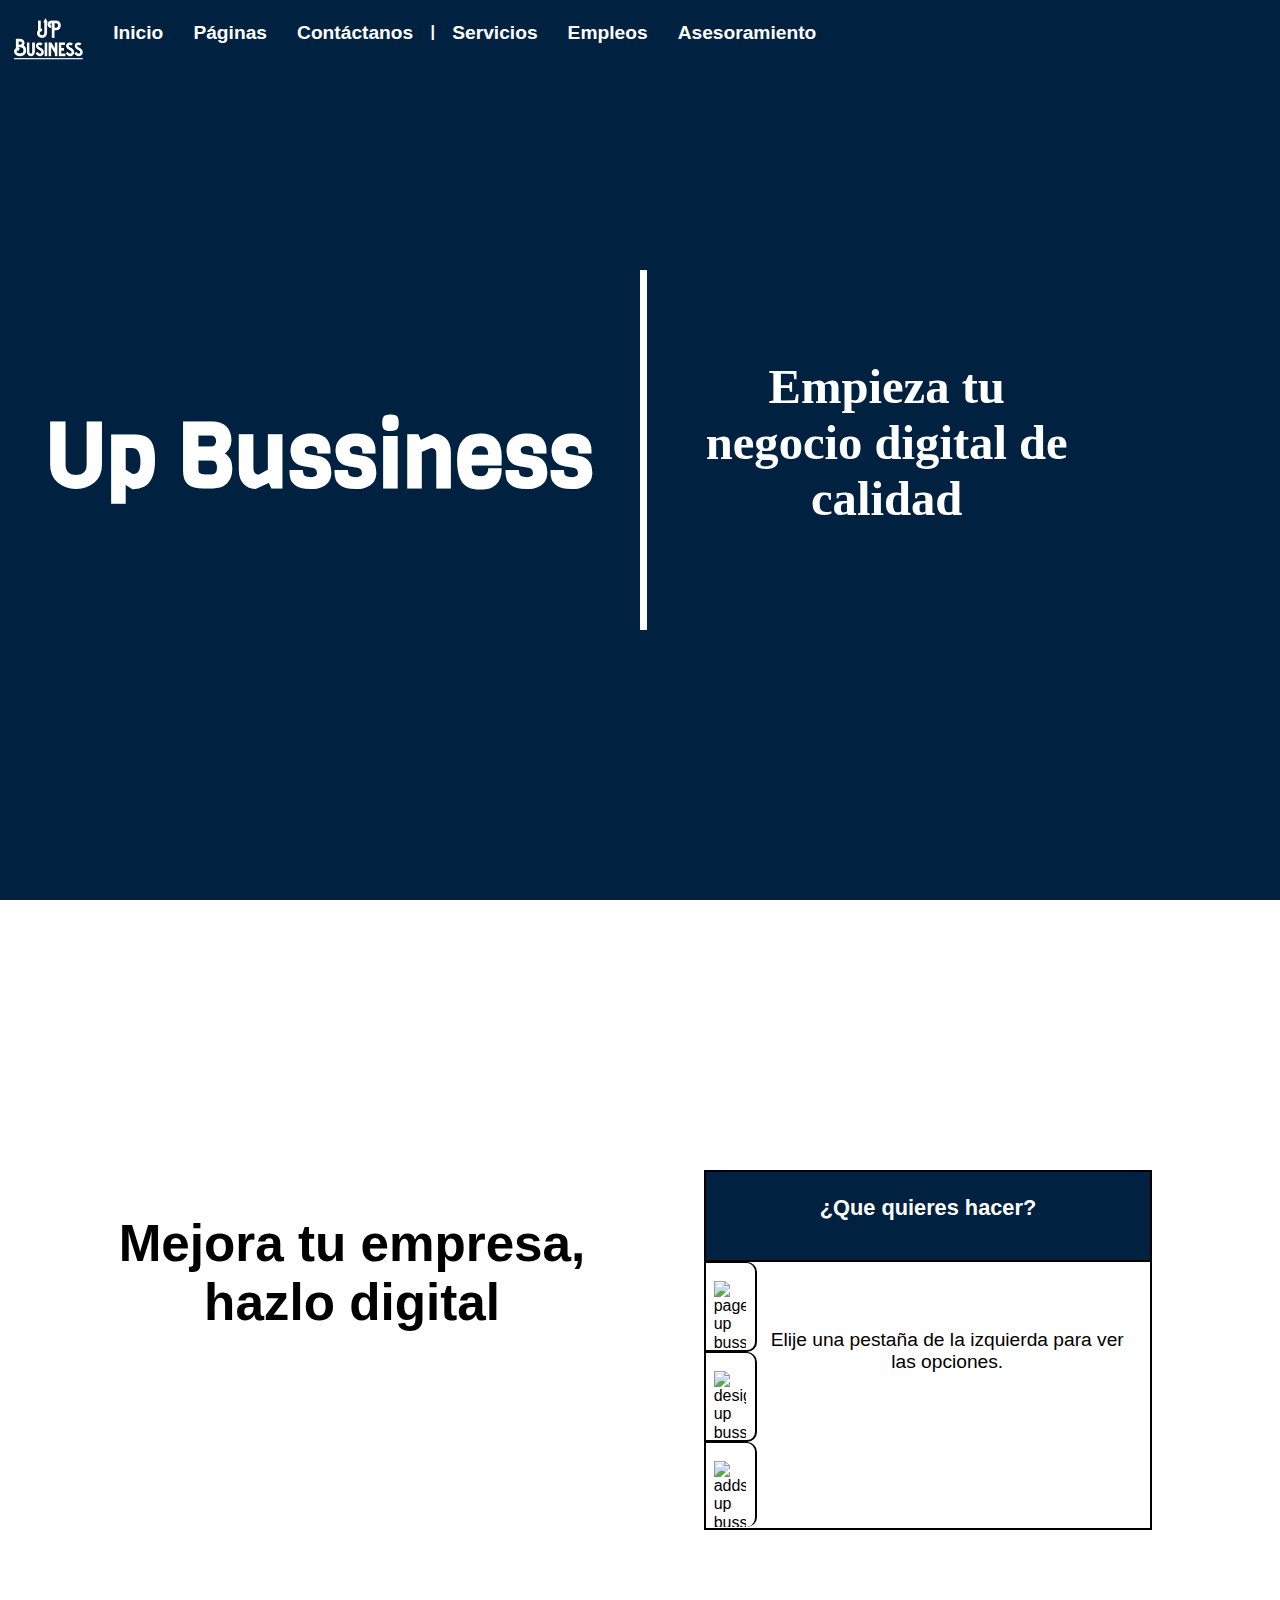
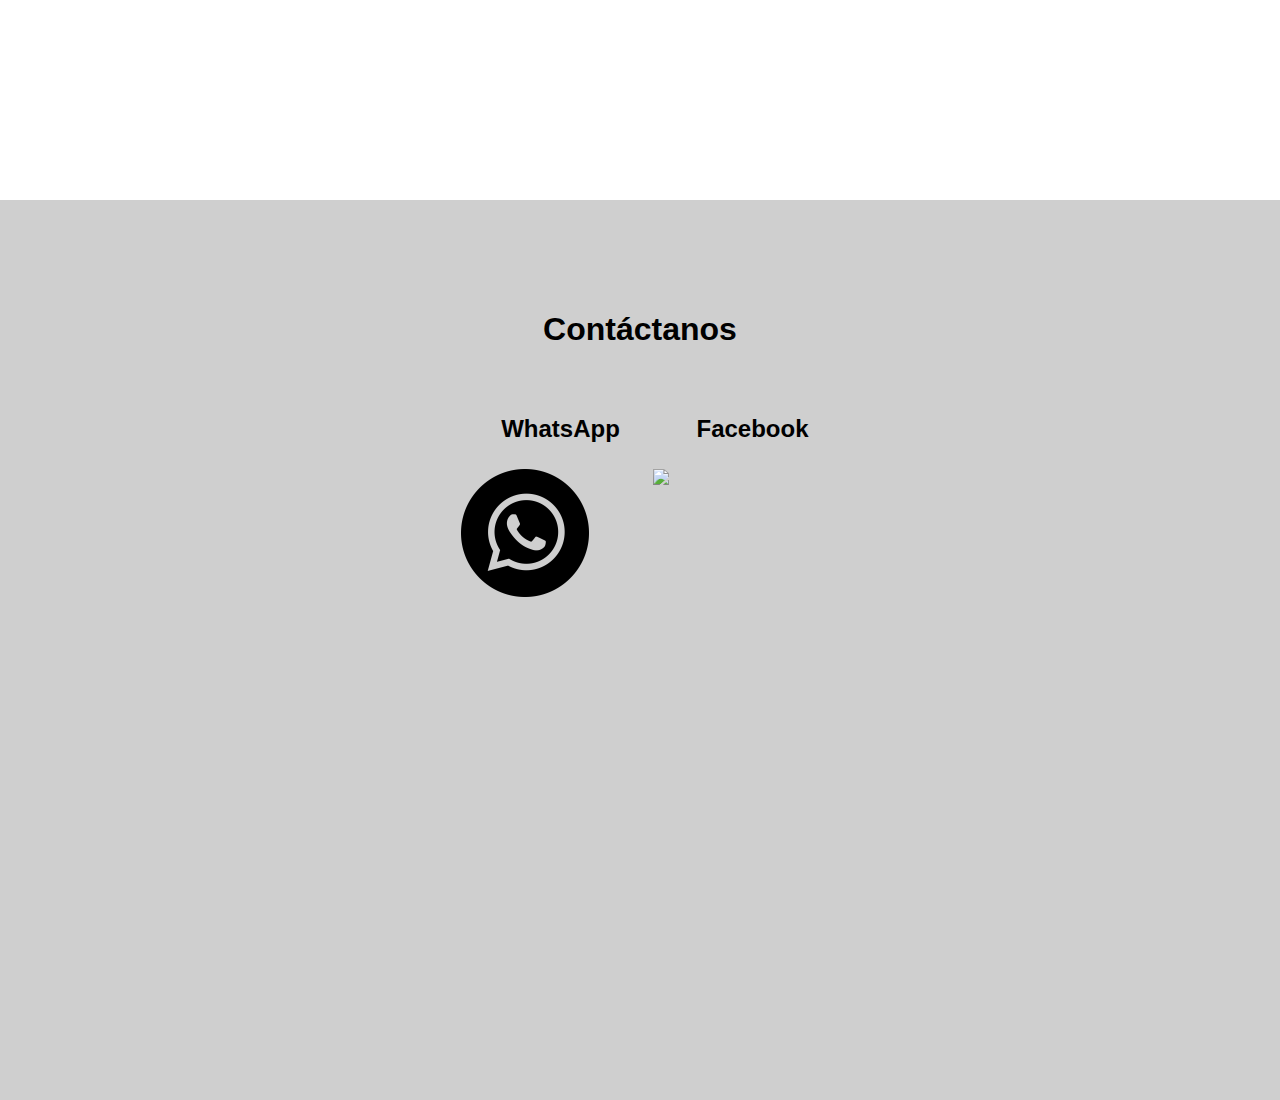
==== index.html @ ffc8edd8 "Update index.html" ====
<!DOCTYPE html>

<html lang="es">

<head>
  <!---Meta--->
  <meta name="google-site-verification" content="eq1H_vzoRD5lj-KPBFej_xqlKpzSxAObhFrX9JOrpxI" />
  <meta charset="utf-8">
  <meta name="viewport" content="width=device-width, initial-scale=1">
  <meta name="description" content="Make a professional website">
  <meta name="robots" content="index">
  <meta name="robots" content="follow">
  <meta name="keywords" content="website - sitio web - marketing - up business - Up Bussiness - Up Business">
  <!---Page icon---> 
  <link rel="shortcut icon" href="https://up-bussiness.github.io/multimedia/logo.png">
  <!--CSS Documents-->
  <link rel="stylesheet" type="text/css" href="styles/style.css">
  <link rel="stylesheet" type="text/css" href="styles/normalize.css">
  <link rel="stylesheet" type="text/css" href="styles/nav.css">
  <link rel="stylesheet" type="text/css" href="styles/header.css">
  <link rel="stylesheet" type="text/css" href="styles/domains.css">
  <link rel="stylesheet" type="text/css" href="styles/pages.css">
  <link rel="stylesheet" type="text/css" href="styles/contact-us.css">
  <!--Fonts-->
    <!--Tittle-->
      <link rel="preconnect" href="https://fonts.googleapis.com">
      <link rel="preconnect" href="https://fonts.gstatic.com" crossorigin>
      <link href="https://fonts.googleapis.com/css2?family=Viga&display=swap" rel="stylesheet">
      <link rel="preconnect" href="https://fonts.googleapis.com">
<link rel="preconnect" href="https://fonts.gstatic.com" crossorigin>
<link href="https://fonts.googleapis.com/css2?family=Oswald:wght@500&display=swap" rel="stylesheet">
    <!--Font 1-->
  <title> Up Bussiness </title>
</head>

<body>
  <nav>
    <a href="https://up-bussiness.github.io"><img src="https://up-bussiness.github.io/multimedia/logo-nav.png" alt="Up Bussiness logo"></a>
    <a href="https://up-bussiness.github.io">Inicio</a>
    <a href="https://up-bussiness.github.io#paginas">Páginas</a>
    <a href="https://up-bussiness.github.io#contactanos">Contáctanos</a>
    <strong>|</strong>
    <a href="https://up-bussiness.github.io/pages/servicios/servicios.html">Servicios</a>
    <a href="https://up-bussiness.github.io/pages/empleos/empleos.html">Empleos</a>
    <a href="https://up-bussiness.github.io/pages/asesoramiento/asesoramiento.html">Asesoramiento</a>
    <div>
      <div id="dm">
        <p>|||</p>
      </div>
      <a href="https://up-bussiness.github.io" class="hr">Inicio</a>
      <a href="https://up-bussiness.github.io#paginas" class="hr1">Páginas</a>
      <a href="https://up-bussiness.github.io#contactanos" class="hr2">Contáctanos</a>
      <a href="https://up-bussiness.github.io/pages/servicios/servicios.html" class="hr3">Servicios</a>
      <a href="https://up-bussiness.github.io/pages/empleos/empleos.html" class="hr4">Empleos</a>
      <a href="https://up-bussiness.github.io/pages/asesoramiento/asesoramiento.html" class="hr5">Asesoramiento</a>
    </div>
  </nav>

  <header>
    <h1>Up Bussiness</h1>
    <h2>Empieza tu negocio digital de calidad</h2>
  </header>

  <section id="paginas">
    <h1 id="tittle-pages">Mejora tu empresa, hazlo digital</h1>
    <div id=sqr>
      <h2 id="gt">¿Que quieres hacer?</h2>
      <p id="gp">
      Elije una pestaña de la izquierda para ver las opciones.       
      </p>
        <div id="fh">
          <img id="fi" src="https://img.icons8.com/ios-glyphs/452/facebook-new.png" alt="page up bussiness">
          <h2 id="ft">Has una página en Facebook</h2>
          <p id="fp">
            Una página en facebook te ayuda mucho en caso de ser una empresa o influencer, en <strong><em>Up Bussiness</em></strong> nos encargamos de darte un aspecto visual moderno, juguetón e innovador. <br> Si quieres una página en Facebook con nuestra ayuda puedes lograrlo sólo has click <a href="https://wa.link/em5sz7" target="blank_">aquí</a>.
          </p>
        </div>
        <div id="sh">
          <img id="si" src="https://img.icons8.com/wired/452/design.png" alt="design up bussiness">
          <h2 id="st">Diseños de página</h2>
          <p id="sp">
            Si ya tienes una página en Facebook o Instagram y sólo quieres renovar tu logo, darle un aire nuevo a tu portada, o simplemente quieres a alguien que te ayude a gestionar tu página has click <a href="https://wa.link/ezi65c" target="blank_">aquí</a>.
          </p>
        </div>
        <div id="th">
          <img id="ti" src="https://image.flaticon.com/icons/png/128/1466/1466342.png" alt="adds up bussiness">
          <h2 id="tt">Agrega publicidad a tu página</h2>
          <p id="tp">
            ¿Ya tienes una página increíble pero no genera ingresos? Pues quizá lo que necesites es agregarle publicidad para ponerlo en marcha en todo el mercado. No te preocupes, <strong><em>Up Bussiness</em></strong> hará ese trabajo por ti, sólo has click <a href="https://wa.link/gkp0sc" target="blank_">aquí</a>.
          </p>
        </div>
    </div>
  </section>

  <section id="contactanos">
    <h1>Contáctanos</h1>
    <div id="fd">
      <a href="https://wa.link/xebvn2" target="blank_">
      <h2 class="h2">WhatsApp</h2>
      <img src="multimedia/logo-prueba.png" class="img">
      </a>
    </div>
    <div id="sd">
      <a href="https://www.facebook.com/FirstUBI" target="blank_">
      <h2 class="h2">Facebook</h2>
      <img src="https://www.rutgerson.se/wp-content/uploads/2016/11/facebook-icon-png-black.png" class="img">
      </a>
    </div>
    <div></div>
  </section>
</body>

</html>
---- styles/style.css ----
*
{
margin: 0;
padding: 0;
box-sizing: border-box;
font-family: sans-serif;
}
---- styles/nav.css ----
nav
{
position: fixed;
width: 100%;
height: 10vh;
background-color: rgb(0, 33, 63);
color: rgb(255, 255, 255);
z-index: 99;
font-family: sans-serif;
/*border: solid black 2px;*/
}
	nav a
	{
	color: rgb(255, 255, 255);
	text-decoration: none;
	vertical-align: middle;
	font-size: 1.5vw;
	font-family: sans-serif;
	font-weight: bolder;
	padding: 0 1vw 0 1vw;
	}
	nav img
	{
	position: relative;
	margin: 2vh 0 0 0;
	width: 5.5vw;
	}
	nav div p
	{
	display: none;
	}
	.hr
	{
	display: none;
	}
	.hr1
	{
	display: none;
	}
	.hr2
	{
	display: none;
	}
	.hr3
	{
	display: none;
	}
	.hr4
	{
	display: none;
	}
	.hr5
	{
	display: none;
	}
	#dm
	{
	display: none;
	}
@media screen and (max-width: 900px)
{
	nav a
	{
	font-size: 1.5vw;
	}
	nav img
	{
	width: 5.5vw;
	}
}
@media screen and (max-width: 800px)
{
	nav
	{
	/*border: solid white 2px;*/
	z-index: 10;
	}
	nav a
	{
	display: none;
	}
	nav strong
	{
	display: none;
	}

	/*MENÚ*/
		nav div
		{
		position: absolute;
		right: 0;
		top: 0;
		height: 10vh;
		width: 11vw;
		z-index: 11;
		/*border: solid white 2px;*/
		overflow: hidden;
		}
		nav div:hover
		{
		height: 60vh;
		width: 90vw;
		border-radius: 0 0 0 10px;
		border: solid rgb(0, 33, 63) 2px;
		background-color: rgb(255, 255, 255);
		z-index: 12;
		}
	/**/

	/*BOTÓN*/
		#dm
		{
		position: absolute;
		z-index: 12;
		text-align: center;
		right: 0;
		top: 0;
		height: 10vh;
		width: 10vw;
		background-color: rgb(0, 33, 63);
		padding: 1vh 2.5vw 0 0;
		/*border: solid white 2px;*/
		display: initial;
		}
		nav div:hover #dm
		{
		display: none;
		}
		#dm p
		{
		position: absolute;
		font-size: 7vh;
		transform: rotate(90deg);
		display: initial;
		}
	/**/

	/*TÍTULOS*/
		.hr
		{
		display: initial;
		}
		nav div:hover .hr
		{
		position: absolute;
		text-align: center;
		font-size: 3vw;
		height: 10vh;
		width: 80%;
		padding: 1.5vh 0 0 0;
		/*border: solid white 2px;*/
		margin: 0 0 0 10%;
		color: rgb(0, 45, 70);
		z-index: 12;
		}
		.hr1
		{
		display: initial;
		}
		nav div:hover .hr1
		{
		position: absolute;
		text-align: center;
		font-size: 3vw;
		width: 80%;
		height: 10vh;
		padding: 1.5vh 0 0 0;
		/*border: solid white 2px;*/
		margin: 10vh 0 0 10%;
		color: rgb(0, 45, 70);
		z-index: 12;
		}

		.hr2
		{
		display: initial;
		}
		nav div:hover .hr2
		{
		position: absolute;
		text-align: center;
		font-size: 3vw;
		width: 80%;
		height: 10vh;
		padding: 1.5vh 0 0 0;
		border-bottom: solid rgb(0, 45, 70) 2px;
		/*border: solid white 2px;*/
		margin: 20vh 0 0 10%;
		color: rgb(0, 45, 70);
		z-index: 12;
		}

		.hr3
		{
		display: initial;
		}
		nav div:hover .hr3
		{
		position: absolute;
		text-align: center;
		font-size: 3vw;
		width: 80%;
		height: 10vh;
		padding: 1.5vh 0 0 0;
		/*border: solid white 2px;*/
		margin: 30vh 0 0 10%;
		color: rgb(0, 45, 70);
		z-index: 12;
		}

		.hr4
		{
		display: initial;
		}
		nav div:hover .hr4
		{
		position: absolute;
		text-align: center;
		font-size: 3vw;
		width: 80%;
		height: 10vh;
		padding: 1.5vh 0 0 0;
		/*border: solid white 2px;*/
		margin: 40vh 0 0 10%;
		color: rgb(0, 45, 70);
		z-index: 12;
		}
		.hr5
		{
		display: initial;
		}
		nav div:hover .hr5
		{
		position: absolute;
		text-align: center;
		font-size: 3vw;
		width: 80%;
		height: 10vh;
		padding: 1.5vh 0 0 0;
		/*border: solid white 2px;*/
		margin: 50vh 0 0 10%;
		color: rgb(0, 45, 70);
		z-index: 12;
		}		
	/**/
}
@media screen and (max-width: 600px)
{
	nav a
	{
	font-size: 3vw;
	}
	nav img
	{
	width: 10vw;
	}
	nav div p
	{
	font-size: 6vw;
	}
	/*BOTÓN*/
		#dm
		{
		padding: 1.5vh 3.5vw 0 0;
		/*border: solid white 2px;*/
		}
		#dm p
		{
		font-size: 6.5vw;
		}
	/**/

	/*TÍTULOS*/
	nav div:hover .hr
		{
		font-size: 3.5vw;
		}	
	nav div:hover .hr1
		{
		font-size: 3.5vw;
		}
	nav div:hover .hr2
		{
		font-size: 3.5vw;
		border-bottom: solid rgb(0, 45, 70) 2px;
		}
	nav div:hover .hr3
		{
		font-size: 3.5vw;
		}
	nav div:hover .hr4
		{
		font-size: 3.5vw;
		}
	nav div:hover .hr5
		{
		font-size: 3.5vw;
		}
	/**/
}
@media screen and (max-width: 400px)
{
	nav div p
	{
	font-size: 8vw;
	}
	/*BOTÓN*/
		#dm
		{
		padding: 2vh 4.5vw 0 0;
		/*border: solid white 2px;*/
		}
		#dm p
		{
		font-size: 7vw;
		}
	/**/

	/*TÍTULOS*/
	nav div:hover .hr
		{
		font-size: 4vw;
		}	
	nav div:hover .hr1
		{
		font-size: 4vw;
		}
	nav div:hover .hr2
		{
		font-size: 4vw;
		border-bottom: solid rgb(0, 45, 70) 2px;
		}
	nav div:hover .hr3
		{
		font-size: 4vw;
		}
	nav div:hover .hr4
		{
		font-size: 4vw;
		}
	nav div:hover .hr5
		{
		font-size: 4vw;
		}
	/**/
}
---- styles/header.css ----
/*NORMAL HEADER*/
	header
	{
	/*border: solid black 2px;*/
	padding: 10vh 0 0 0;
	height: 100vh;
	background-color: rgb(0, 33, 63);
	}
		header h1
		{
		position: absolute;
		margin-top: 35vh;
		/*border: solid black 2px;*/
		width: 50%;
		color: rgb(255, 255, 255);
		font-size: 7vw;
		text-align: center;
		font-family: 'Viga', sans-serif;
		}
		header h2
		{
		position: absolute;
		margin-top: 20vh;
		padding: 10vh 15vw 0 3vw;
		/*border: solid black 2px;*/
		border-left: solid rgb(255, 255, 255) 7px;
		width: 50%;
		height: 40vh;
		color: rgb(255, 255, 255);
		font-size: 3.8vw;
		text-align: center;
		right: 0;
		font-family: serif;
		}
/**/

/*RESPONSIVE HEADER*/
	@media screen and (max-width: 900px)
	{
	}
	@media screen and (max-width: 800px)
	{
		header h1
		{
		font-size: 8vw;
		}
		header h2
		{
		font-size: 4.8vw;
		}	
	}
	@media screen and (max-width: 600px)
	{
		header h1
		{
		font-size: 9vw;
		}
		header h2
		{
		font-size: 5.5vw;
		margin-top: 25vh;
		padding: 5vh 10vw 0 3vw;
		height: 30vh;
		/*border: solid rgb(255, 255, 255) 7px;*/
		border-left: solid rgb(255, 255, 255) 7px;
		}
	}
	@media screen and (max-width: 400px)
	{
		header h1
		{
		font-size: 9vw;
		width: 45%;
		/*border: solid white 2px;*/
		}
		header h2
		{
		font-size: 5.5vw;
		margin-top: 25vh;
		padding: 10vh 8vw 0 3vw;
		height: 30vh;
		/*border: solid rgb(255, 255, 255) 7px;*/
		border-left: solid rgb(255, 255, 255) 7px;
		}		
	}
/**/
---- styles/pages.css ----
/*NORMAL PAGES*/
	#paginas
	{
	background-color: rgb(255, 255, 255);
	height: 100vh;
	padding: 10vh 0 0 0;
	}

	#tittle-pages
	{
	position: absolute;
	/*border: solid black 2px;*/
	width: 45%;
	font-size: 4vw;
	font-family: sans-serif;
	text-align: center;
	margin: 25vh 0 0 5vw;
	}

	#sqr
	{
	position: absolute;
	height: 40vh;
	width: 35%;
	margin: 20vh 0 0 55vw;
	border: solid black 2px;
	}
		#sqr a
		{
		font-weight: bolder;
		color: rgb(1, 114, 16);
		}
		#gt
		{
		text-align: center;
		font-size: 1.7vw;
		height: 10vh;
		padding-top: 2.5vh;
		color: rgb(255, 255, 255);
		background-color: rgb(0, 33, 63);
		border-bottom: solid black 2px; 
		}
		#gp
		{
		position: absolute;
		text-align: center;
		font-size: 1.5vw;
		margin: 15% 2vw 0 5vw;
		}
	/*First*/
		#fh
		{
		position: absolute;
		margin-top: 0;
		left: 0;
		border-right: solid black 2px;
		border-bottom: solid black 2px;
		border-top: solid black 1px;
		border-radius: 0 10px 10px 0;
		padding: 1vh 0 1vh 0;
		width: 4vw;
		height: 10vh;
		background-color: rgb(255, 255, 255);
		transition: 0.4s;
		margin-left: 0vw;
		z-index: 1;
		overflow: hidden;
		}
		#fi
		{
		position: absolute;
		margin: 1vh 0.8vw 0 0.6vw;
		width: 2.5vw;
		}
		#ft
		{
		position: absolute;
		width: 35vw;
		font-size: 1.6vw;
		/*border: solid black 2px;*/
		text-align: center;
		}
		#fp
		{
		position: absolute;
		margin: 6vh 1vw 0 4vw;
		font-size: 1.2vw;
		font-family: sans-serif;
		transition: 0.4s;
		text-align: justify;
		}
		#fh:hover
		{
		width: 100%;
		height: 29.4vh;
		border-radius: 0;
		border: none;
		z-index: 2;
		}
		#fh:hover #fp
		{
		margin: 6vh 1vw 0 1vw;
		}
		#fh:hover #fi
		{
		height: 0;
		}
	/*Second*/
		#sh
		{
		position: absolute;
		margin-top: 10vh;
		left: 0;
		border-right: solid black 2px;
		border-bottom: solid black 2px;
		border-top: solid black 1px;
		border-radius: 0 10px 10px 0;
		padding: 1vh 0 1vh 0;
		width: 4vw;
		height: 10vh;
		background-color: rgb(255, 255, 255);
		transition: 0.4s;
		margin-left: 0vw;
		z-index: 1;
		overflow: hidden;
		}
		#si
		{
		position: absolute;
		margin: 1vh 0.8vw 0 0.6vw;
		width: 2.5vw;
		}
		#st
		{
		position: absolute;
		width: 35vw;
		font-size: 1.6vw;
		text-align: center;
		/*border: solid black 2px;*/
		}
		#sp
		{
		position: absolute;
		margin: 6vh 1vw 0 4vw;
		font-size: 1.2vw;
		font-family: sans-serif;
		transition: 0.4s;
		text-align: justify;
		}
		#sh:hover
		{
		width: 100%;
		height: 29.4vh;
		margin-top: 0;
		border-radius: 0;
		z-index: 2;
		border: none;
		}
		#sh:hover #si
		{
		height: 0;
		}
		#sh:hover #sp
		{
		margin: 6vh 1vw 0 1vw;
		}
	/*Third*/
		#th
		{
		position: absolute;
		margin-top: 20vh;
		left: 0;
		border-right: solid black 2px;
		border-top: solid black 1px;
		border-radius: 0 10px 10px 0;
		padding: 1vh 0 1vh 0;
		width: 4vw;
		height: 9.4vh;
		background-color: rgb(255, 255, 255);
		transition: 0.4s;
		margin-left: 0vw;
		z-index: 1;
		overflow: hidden;
		}
		#ti
		{
		position: absolute;
		margin: 1vh 0.8vw 0 0.6vw;
		width: 2.5vw;
		}
		#tt
		{
		position: absolute;
		width: 35vw;
		font-size: 1.6vw;
		/*border: solid black 2px;*/
		text-align: center;
		}
		#tp
		{
		position: absolute;
		margin: 6vh 1vw 0 4vw;
		font-size: 1.2vw;
		font-family: sans-serif;
		transition: 0.4s;
		text-align: justify;
		}
		#th:hover
		{
		width: 100%;
		height: 29.4vh;
		margin-top: 0;
		border-radius: 0;
		z-index: 2;
		border: none;
		}
		#th:hover #tp
		{
		margin: 6vh 1vw 0 1vw;
		}
		#th:hover #ti
		{
		height: 0;
		}
/**/

/*RESPONSIVE PAGES*/
	@media screen and (max-width: 800px)
	{
		#tittle-pages
		{
		width: 45%;
		margin: 5vh 0 0 30vw;
		/*border: solid black 2px;*/
		}
		/*Cuadro*/
		#sqr
		{
		height: 60vh;
		width: 80vw;
		margin: 25vh 0 0 10vw;
		border-radius: 10px;
		/*border: solid black 2px;*/
		}
			#gt
			{
			font-size: 3vw;
			border-radius: 8px 8px 0 0;
			}
			#gp
			{
			position: absolute;
			text-align: center;
			font-size: 2.5vw;
			margin: 15vh 0 0 10vw;
			/*border: solid black 2px;*/
			}
			/*First*/
				#fh
				{
				position: absolute;
				margin-top: 0;
				left: 0;
				width: 6vw;
				height: 16.6vh;
				padding: 0;
				}
					#fh:hover
					{
					width: 100%;
					height: 49vh;
					border-radius: 0 0 10px 10px;
					/*border: solid black 2px;*/
					z-index: 2;
					}
				#fi
				{
				position: absolute;
				margin: 5vh 0 0 1vw;
				width: 3.5vw;
				}
				#ft
				{
				position: absolute;
				margin: 0 0 0 15vw;
				/*border: solid black 2px;*/
				}
					#fh:hover #ft
					{
					font-size: 3vw;
					text-align: center;
					/*border: solid black 2px;*/
					width: 100vh;
					margin: 2vh 0 0 0;
					}
				#fp
				{
				position: absolute;
				margin: 0 0 0 15vw;
				transition: 0.4s;
				}
					#fh:hover #fp
					{
					margin: 8vh 5vw 0 5vw;
					font-size: 2.5vw;
					font-family: sans-serif;
					text-align: justify;
					}
			/*Second*/
				#sh
				{
				position: absolute;
				margin-top: 16.3vh;
				left: 0;
				width: 6vw;
				height: 16.6vh;
				padding: 0;
				}
					#sh:hover
					{
					width: 100%;
					height: 49vh;
					border-radius: 0 0 10px 10px;
					/*border: solid black 2px;*/
					z-index: 2;
					}
				#si
				{
				position: absolute;
				margin: 5vh 0 0 1vw;
				width: 3.5vw;
				}
				#st
				{
				position: absolute;
				margin: 0 0 0 15vw;
				/*border: solid black 2px;*/
				}
					#sh:hover #st
					{
					font-size: 3vw;
					text-align: center;
					/*border: solid black 2px;*/
					width: 100vh;
					margin: 2vh 0 0 0;
					}
				#sp
				{
				position: absolute;
				margin: 0 0 0 15vw;
				transition: 0.4s;
				}
					#sh:hover #sp
					{
					margin: 8vh 5vw 0 5vw;
					font-size: 2.5vw;
					font-family: sans-serif;
					text-align: justify;
					}				
			/*Third*/
				#th
				{
				position: absolute;
				bottom: 0;
				left: 0;
				width: 6vw;
				height: 16.6vh;
				border-radius: 0 10px 10px 10px;
				padding: 0;
				}
					#th:hover
					{
					width: 100%;
					height: 49vh;
					border-radius: 0 0 10px 10px;
					/*border: solid black 2px;*/
					z-index: 2;
					}
				#ti
				{
				position: absolute;
				margin: 5vh 0 0 1vw;
				width: 3.5vw;
				}
				#tt
				{
				position: absolute;
				margin: 0 0 0 15vw;
				/*border: solid black 2px;*/
				}
					#th:hover #tt
					{
					font-size: 3vw;
					text-align: center;
					/*border: solid black 2px;*/
					width: 100vh;
					margin: 2vh 0 0 0;
					}
				#tp
				{
				position: absolute;
				margin: 0 0 0 15vw;
				transition: 0.4s;
				}
					#th:hover #tp
					{
					margin: 8vh 5vw 0 5vw;
					font-size: 2.5vw;
					font-family: sans-serif;
					text-align: justify;

		/**/	
	}
	@media screen and (max-width: 600px)
	{
		/*First*/
			#fh:hover #ft
			{
			font-size: 3vw;
			text-align: center;
			/*border: solid black 2px;*/
			width: 85vh;
			margin: 2vh 0 0 0;
			}		
		/*Second*/
			#sh:hover #st
			{
			font-size: 3vw;
			text-align: center;
			/*border: solid black 2px;*/
			width: 85vh;
			margin: 2vh 0 0 0;
			}		
		/*Third*/
			#th:hover #tt
			{
			font-size: 3vw;
			text-align: center;
			/*border: solid black 2px;*/
			width: 85vh;
			margin: 2vh 0 0 0;
			}		
	}
	@media screen and (max-width: 500px)
	{
		/*First*/
			#fh:hover #ft
			{
			font-size: 4.5vw;
			text-align: center;
			/*border: solid black 2px;*/
			width: 75vh;
			margin: 2vh 0 0 0;
			}
			#fh:hover #fp
			{
			font-size: 4vw;
			}		
		/*Second*/
			#sh:hover #st
			{
			font-size: 4.5vw;
			text-align: center;
			/*border: solid black 2px;*/
			width: 75vh;
			margin: 2vh 0 0 0;
			}
			#sh:hover #sp
			{
			font-size: 4vw;
			}
		/*Third*/
			#th:hover #tt
			{
			font-size: 4.5vw;
			text-align: center;
			/*border: solid black 2px;*/
			width: 75vh;
			margin: 2vh 0 0 0;
			}
			#th:hover #tp
			{
			font-size: 4vw;
			}	
	}	
	@media screen and (max-width: 400px)
	{
		#tittle-pages
		{
		width: 50%;
		font-size: 6vw;
		margin: 5vh 0 0 25vw;
		/*border: solid black 2px;*/
		}
		/*Cuadro*/
		#sqr
		{
		height: 60vh;
		width: 80vw;
		margin: 25vh 0 0 10vw;
		border-radius: 10px;
		/*border: solid black 2px;*/
		}
			#gt
			{
			font-size: 5vw;
			border-radius: 8px 8px 0 0;
			}
			#gp
			{
			position: absolute;
			text-align: center;
			font-size: 5vw;
			margin: 15vh 5vw 0 10vw;
			/*border: solid black 2px;*/
			}
			/*First*/
				#fh
				{
				position: absolute;
				margin-top: 0;
				left: 0;
				width: 10vw;
				height: 16.6vh;
				padding: 0;
				}
					#fh:hover
					{
					width: 100%;
					height: 49vh;
					border-radius: 0 0 10px 10px;
					/*border: solid black 2px;*/
					z-index: 2;
					}
				#fi
				{
				position: absolute;
				margin: 5vh 0 0 1vw;
				width: 7vw;
				}
				#fh:hover #ft
				{
				width: 80vw;
				font-size: 5vw;
				/*border: solid black 2px;*/
				}
				#fh:hover #fp
				{
				margin: 8vh 5vw 0 5vw;
				font-size: 4vw;
				font-family: sans-serif;
				text-align: justify;				
				}
			/*Second*/
				#sh
				{
				position: absolute;
				margin-top: 16.3vh;
				left: 0;
				width: 10vw;
				height: 16.6vh;
				padding: 0;
				}
					#sh:hover
					{
					width: 100%;
					height: 49vh;
					border-radius: 0 0 10px 10px;
					/*border: solid black 2px;*/
					z-index: 2;
					}
				#si
				{
				position: absolute;
				margin: 5vh 0 0 1vw;
				width: 7vw;
				}
				#sh:hover #st
				{
				width: 80vw;
				font-size: 5vw;
				/*border: solid black 2px;*/
				}
				#sh:hover #sp
				{
				margin: 8vh 5vw 0 5vw;
				font-size: 4vw;
				font-family: sans-serif;
				text-align: justify;				
				}
			/*Third*/
				#th
				{
				position: absolute;
				bottom: 0;
				left: 0;
				width: 10vw;
				height: 16.6vh;
				border-radius: 0 10px 10px 10px;
				padding: 0;
				}
					#th:hover
					{
					width: 100%;
					height: 49vh;
					border-radius: 0 0 10px 10px;
					/*border: solid black 2px;*/
					z-index: 2;
					}
				#ti
				{
				position: absolute;
				margin: 5vh 0 0 1vw;
				width: 7vw;
				}
				#th:hover #tt
				{
				width: 80vw;
				font-size: 5vw;
				/*border: solid black 2px;*/
				}
				#th:hover #tp
				{
				margin: 8vh 5vw 0 5vw;
				font-size: 4vw;
				font-family: sans-serif;
				text-align: justify;
				}
---- styles/contact-us.css ----
/*NORMAL CONTACT*/
	#contactanos
	{
	height: 100vh;
	padding: 10vh 0 0 0;
	/*border: solid black 2px;*/
	background-color: rgb(207, 207, 207);
	}
	#contactanos h1
	{
	text-align: center;
	}
	#fd
	{
	position: absolute;
	margin: 5vh 0 0 35vw;
	width: 25vh;
	}
	#sd
	{
	position: absolute;
	margin: 5vh 0 0 50vw;
	width: 25vh;
	}
	.h2
	{
	text-align: center;
	margin: 0 0 3vh 0;
	}
	.img
	{
	margin: 0 0 0 1vw;
	width: 10vw;
	}
	#contactanos a
	{
	text-decoration: none;
	color: rgb(0, 0, 0);
	}

/*RESPONSIVE CONTACT*/
	@media screen and (max-width: 900px)
	{
		#contactanos h1
		{
		font-size: 5vw;
		text-align: center;
		}
		#fd
		{
		position: absolute;
		margin: 5vh 0 0 25vw;
		width: 20vw;
		height: 25vh;
		/*border: solid black 2px;*/
		}
		#sd
		{
		position: absolute;
		margin: 5vh 0 0 55vw;
		width: 20vw;
		height: 25vh;
		/*border: solid black 2px;*/
		}		
		.h2
		{
		margin: 0;
		font-size: 3.5vw;
		}
		.img
		{
		margin: 1.5vh 0 0 4vw;
		width: 10vw;
		}		
	}
	@media screen and (max-width: 800px)
	{
		#contactanos h1
		{
		font-size: 5vw;
		text-align: center;
		}
		#fd
		{
		position: absolute;
		margin: 5vh 0 0 25vw;
		width: 20vw;
		height: 20vh;
		/*border: solid black 2px;*/
		}
		#sd
		{
		position: absolute;
		margin: 5vh 0 0 55vw;
		width: 20vw;
		height: 20vh;
		/*border: solid black 2px;*/
		}		
		.h2
		{
		margin: 0;
		font-size: 3.5vw;
		}
		.img
		{
		margin: 1.5vh 0 0 4vw;
		width: 10vw;
		}		
	}
	@media screen and (max-width: 600px)
	{
		#contactanos h1
		{
		font-size: 7vw;
		text-align: center;
		}
		#fd
		{
		position: absolute;
		margin: 5vh 0 0 15vw;
		width: 30vw;
		height: 25vh;
		/*border: solid black 2px;*/
		}
		#sd
		{
		position: absolute;
		margin: 5vh 0 0 55vw;
		width: 30vw;
		height: 25vh;
		/*border: solid black 2px;*/
		}		
		.h2
		{
		margin: 0;
		font-size: 5vw;
		}
		.img
		{
		margin: 1.5vh 0 0 7vw;
		width: 15vw;
		}		
	}
	@media screen and (max-width: 400px)
	{
		#contactanos h1
		{
		font-size: 8vw;
		text-align: center;
		}
		#fd
		{
		position: absolute;
		margin: 5vh 0 0 5vw;
		width: 40vw;
		height: 25vh;
		/*border: solid black 2px;*/
		}
		#sd
		{
		position: absolute;
		margin: 5vh 0 0 55vw;
		width: 40vw;
		height: 25vh;
		/*border: solid black 2px;*/
		}		
		.h2
		{
		margin: 0;
		font-size: 6vw;
		}
		.img
		{
		margin: 1.5vh 0 0 7vw;
		width: 25vw;
		}		
	}
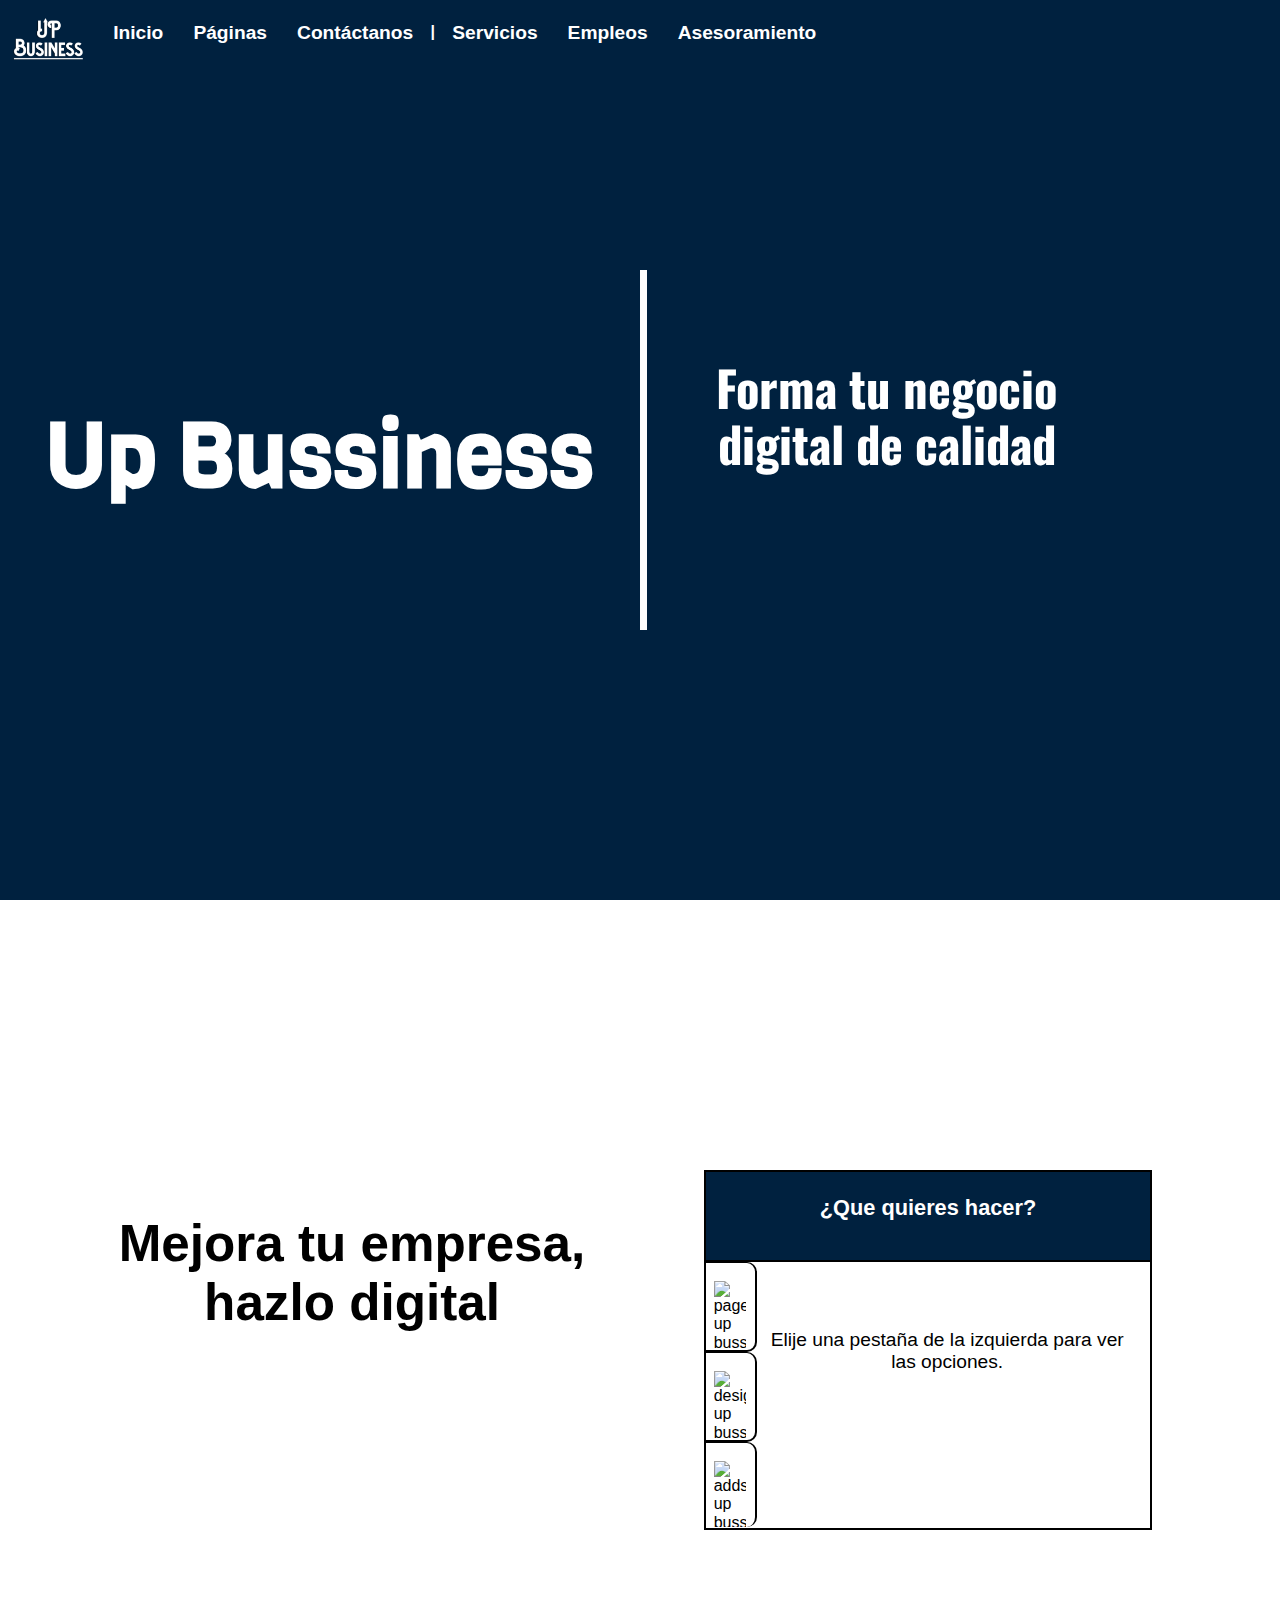
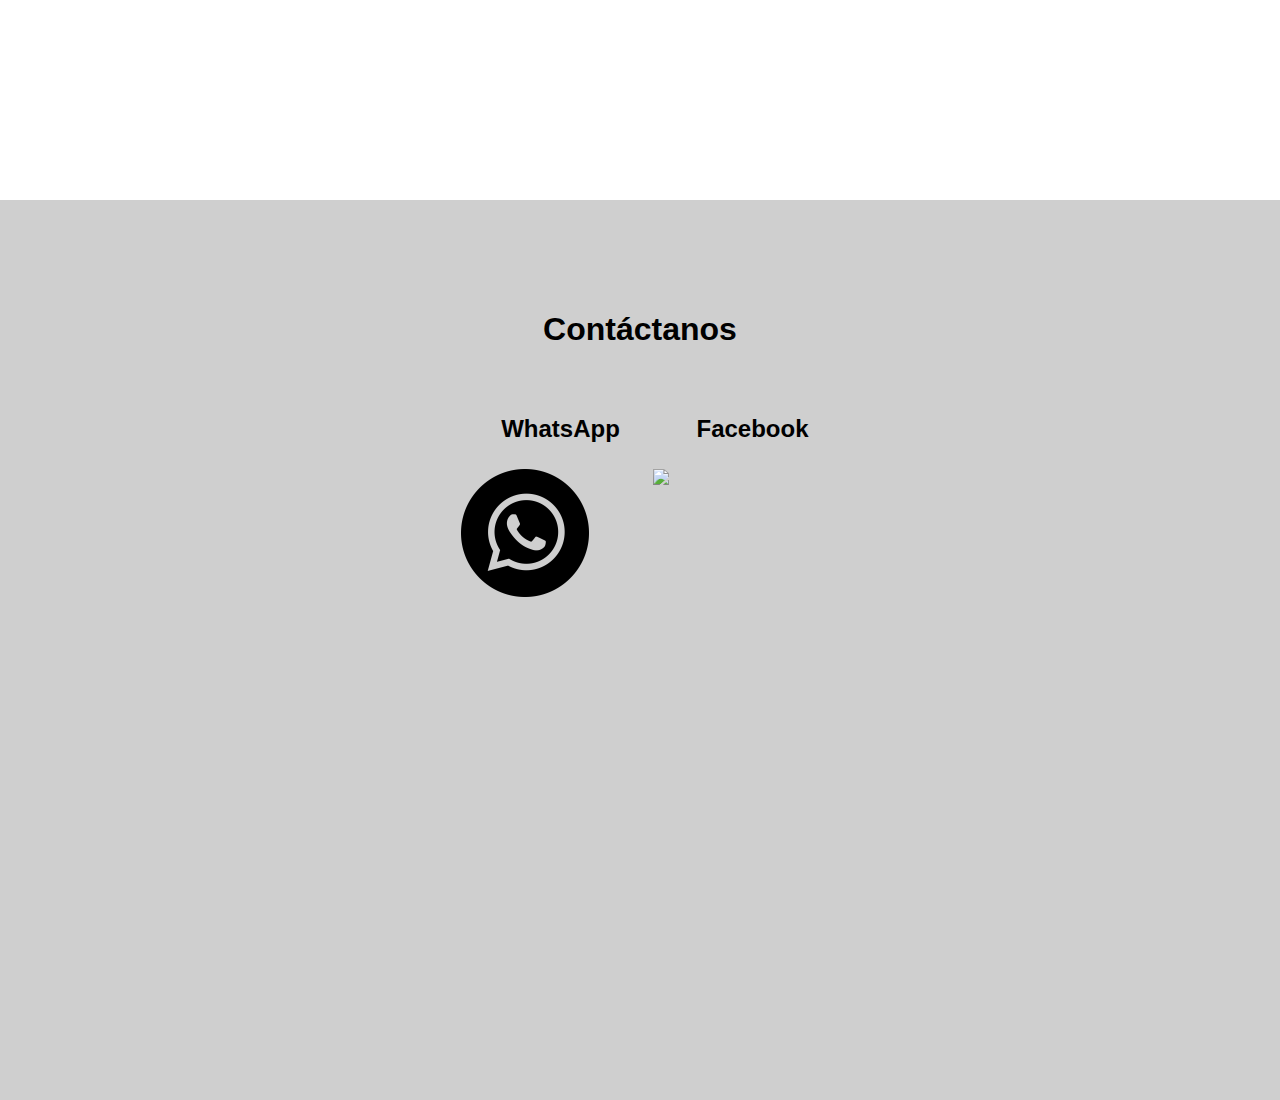
==== commit 5d85dff4: "Update index.html" ====
--- a/index.html
+++ b/index.html
@@ -58,7 +58,7 @@
 
   <header>
     <h1>Up Bussiness</h1>
-    <h2>Empieza tu negocio digital de calidad</h2>
+    <h2>Forma tu negocio digital de calidad</h2>
   </header>
 
   <section id="paginas">
--- a/styles/header.css
+++ b/styles/header.css
@@ -30,7 +30,7 @@
 		font-size: 3.8vw;
 		text-align: center;
 		right: 0;
-		font-family: serif;
+		font-family: 'Oswald', sans-serif;
 		}
 /**/
 
@@ -83,4 +83,4 @@
 		border-left: solid rgb(255, 255, 255) 7px;
 		}		
 	}
-/**/+/**/
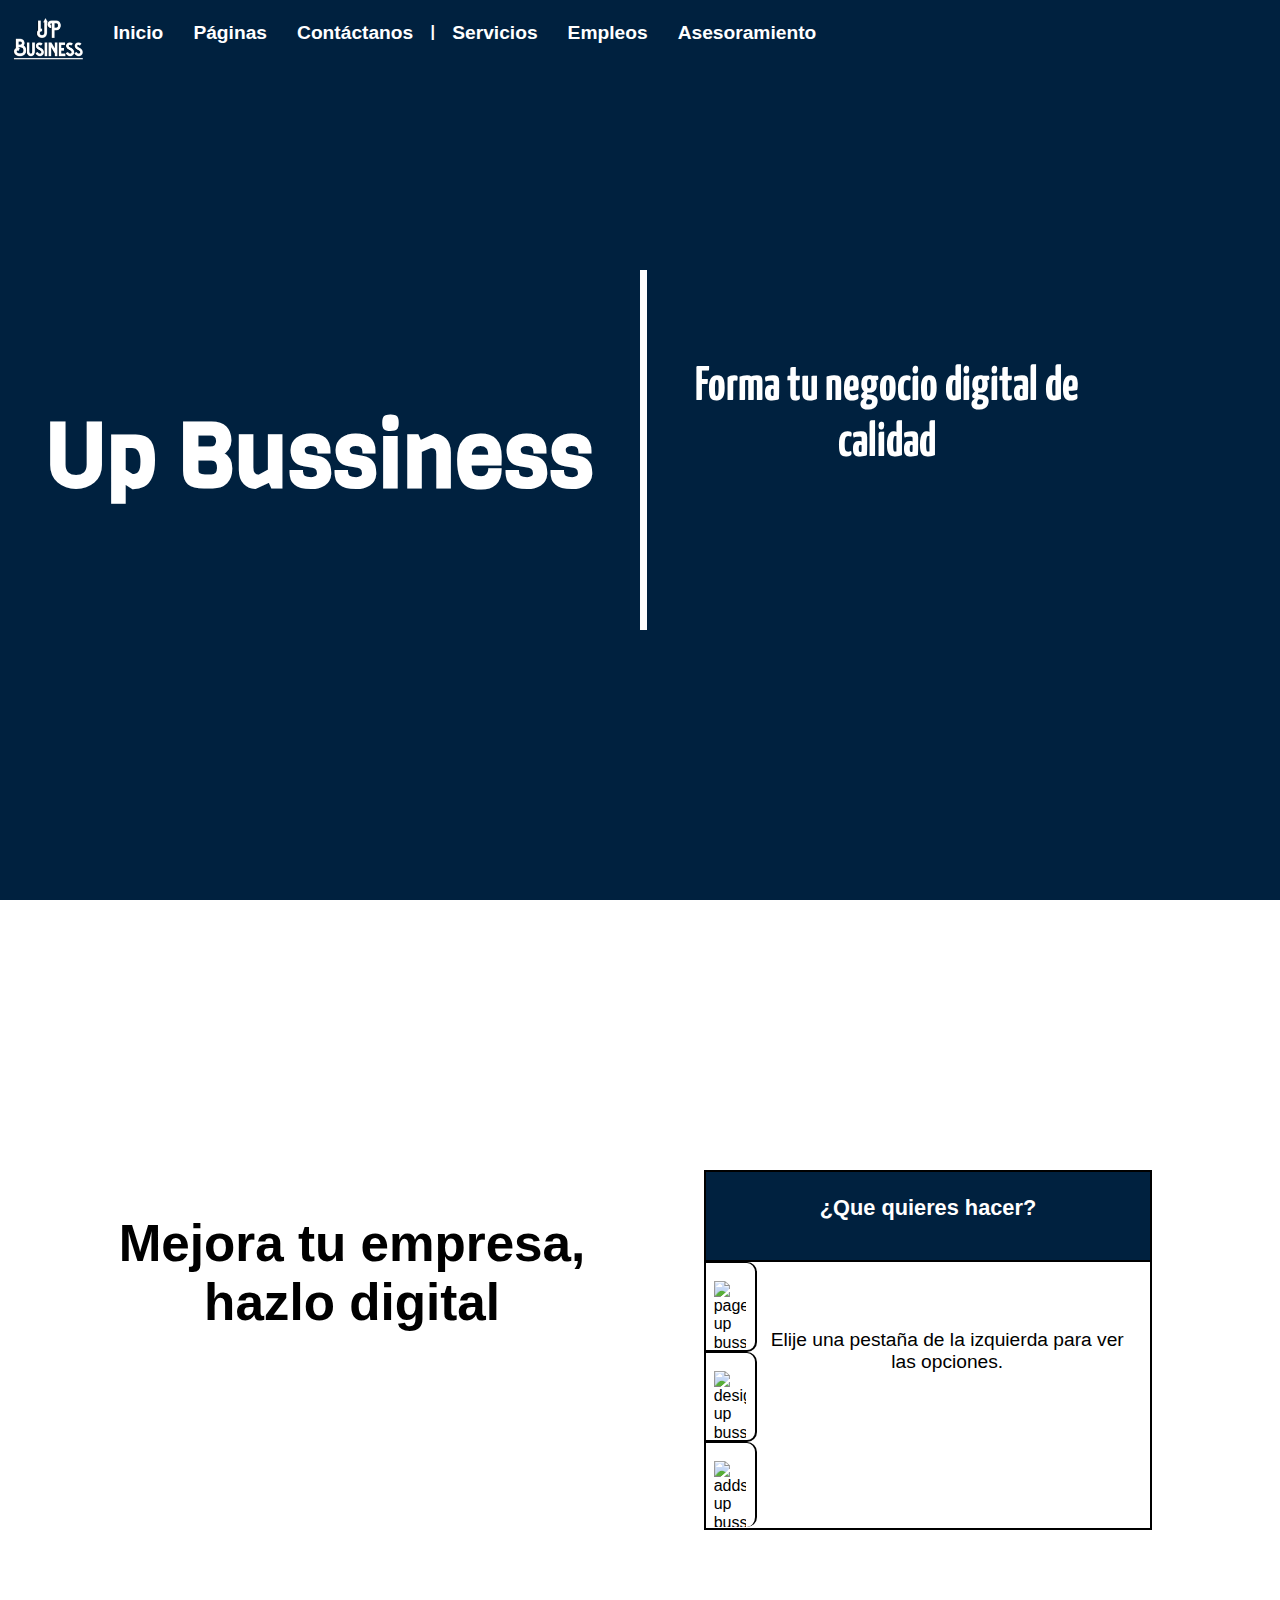
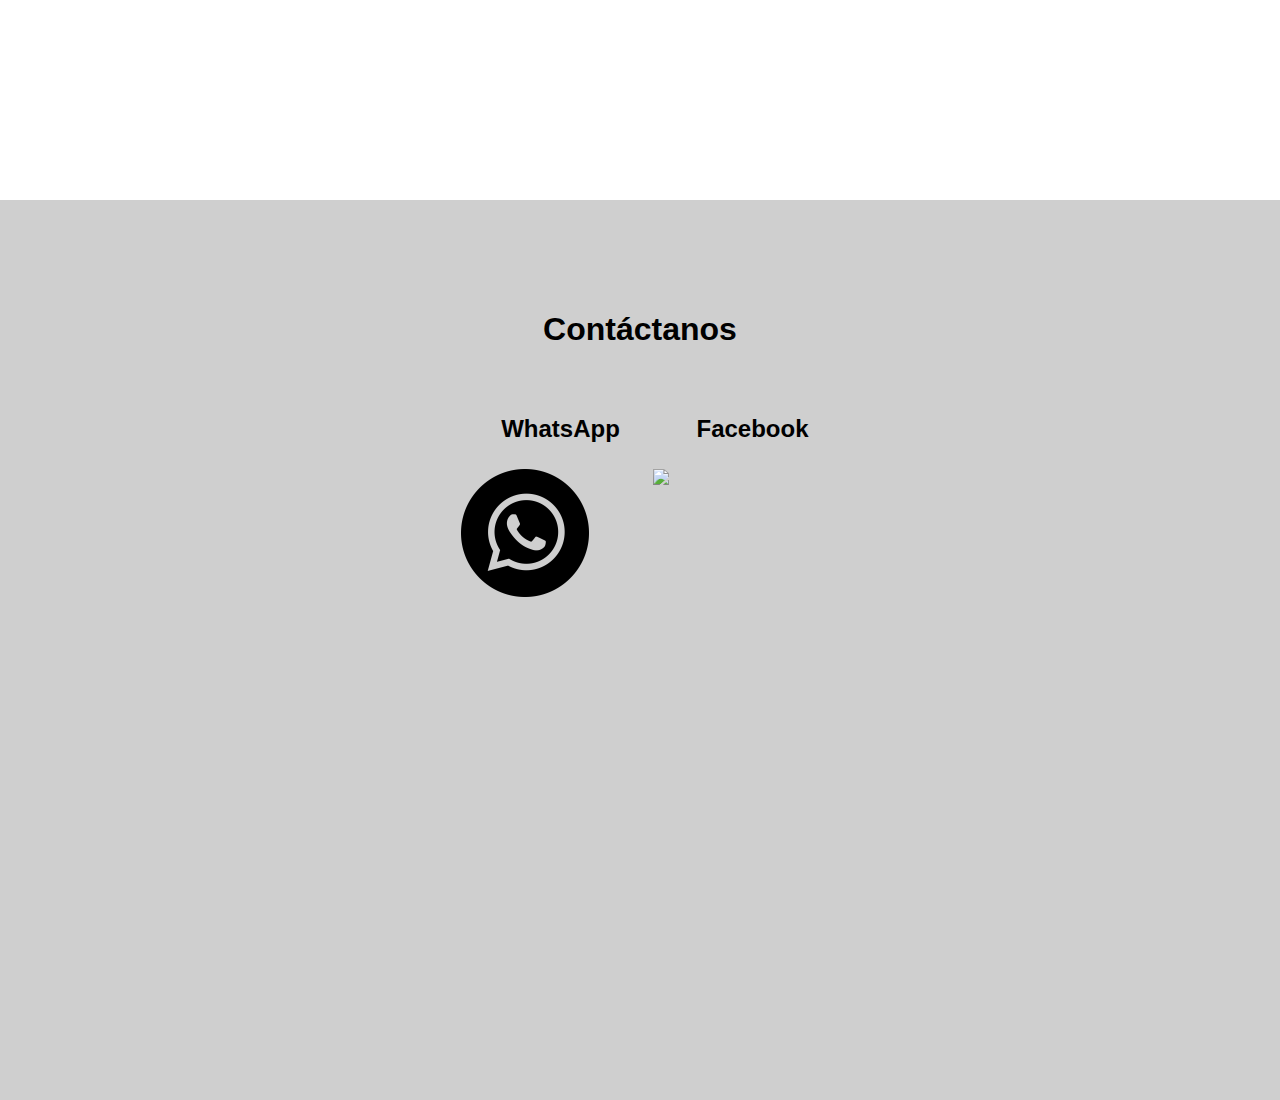
==== commit 0320a40f: "Update index.html" ====
--- a/index.html
+++ b/index.html
@@ -27,8 +27,14 @@
       <link rel="preconnect" href="https://fonts.gstatic.com" crossorigin>
       <link href="https://fonts.googleapis.com/css2?family=Viga&display=swap" rel="stylesheet">
       <link rel="preconnect" href="https://fonts.googleapis.com">
-<link rel="preconnect" href="https://fonts.gstatic.com" crossorigin>
-<link href="https://fonts.googleapis.com/css2?family=Oswald:wght@500&display=swap" rel="stylesheet">
+      <link rel="preconnect" href="https://fonts.gstatic.com" crossorigin>
+      <link href="https://fonts.googleapis.com/css2?family=Oswald:wght@500&display=swap" rel="stylesheet">
+      <link rel="preconnect" href="https://fonts.googleapis.com">
+      <link rel="preconnect" href="https://fonts.gstatic.com" crossorigin>
+      <link href="https://fonts.googleapis.com/css2?family=Oswald:wght@500&display=swap" rel="stylesheet">
+      <link rel="preconnect" href="https://fonts.googleapis.com">
+      <link rel="preconnect" href="https://fonts.gstatic.com" crossorigin>
+      <link href="https://fonts.googleapis.com/css2?family=Oswald:wght@500&family=Yanone+Kaffeesatz&display=swap" rel="stylesheet">
     <!--Font 1-->
   <title> Up Bussiness </title>
 </head>
--- a/styles/header.css
+++ b/styles/header.css
@@ -31,6 +31,7 @@
 		text-align: center;
 		right: 0;
 		font-family: 'Oswald', sans-serif;
+		font-family: 'Yanone Kaffeesatz', sans-serif;
 		}
 /**/
 
